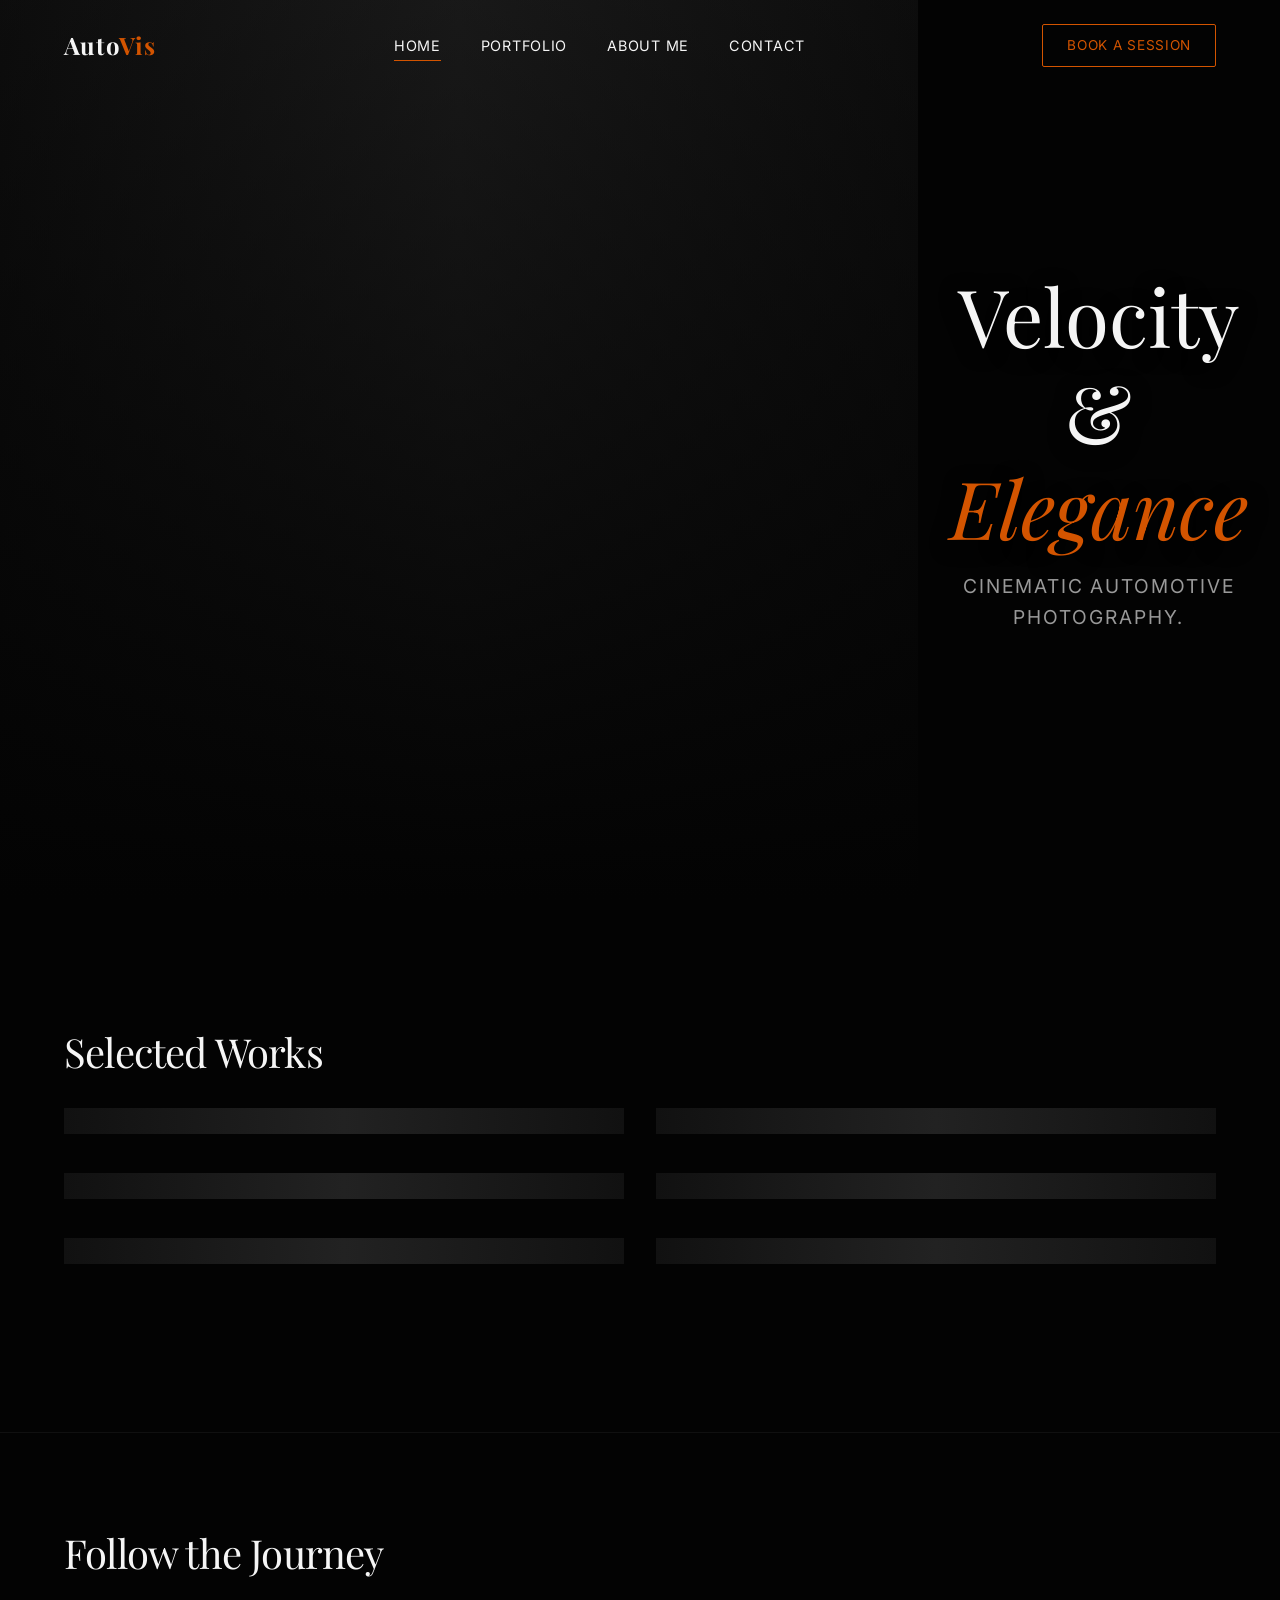
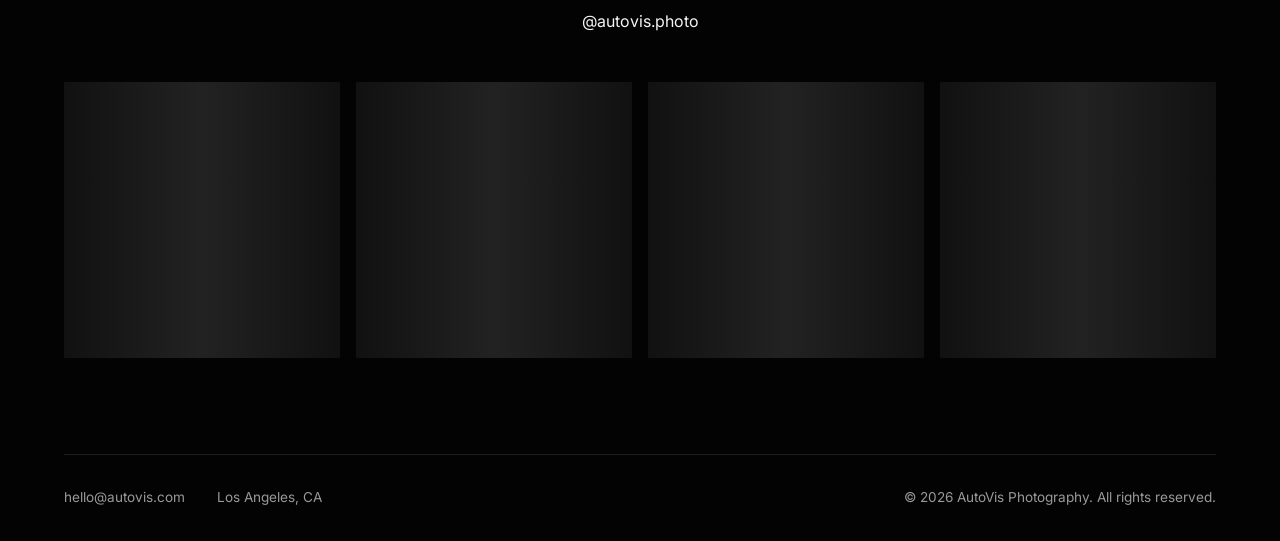
==== index.html @ afc03c2d "Initial commit: Automotive photography portfolio" ====
<!DOCTYPE html>
<html lang="en">
<head>
    <meta charset="UTF-8">
    <meta name="viewport" content="width=device-width, initial-scale=1.0">
    <title>Automotive Photography Portfolio</title>
    <meta name="description" content="High-end cinematic automotive photography portfolio.">
    <link rel="stylesheet" href="css/styles.css">
</head>
<body>
    <!-- Sticky Header -->
    <header id="main-header">
        <div class="header-container">
            <a href="index.html" class="logo">Auto<span>Vis</span></a>
            <nav class="nav-links">
                <a href="index.html" class="active">Home</a>
                <div class="dropdown">
                    <button class="dropbtn">Portfolio</button>
                    <div class="dropdown-content">
                        <a href="#featured">Featured</a>
                        <a href="project.html">Night Runs</a>
                        <a href="project.html">Track Days</a>
                    </div>
                </div>
                <a href="#about">About Me</a>
                <a href="#contact">Contact</a>
            </nav>
            <a href="#contact" class="cta-button">Book a Session</a>
            
            <div class="mobile-menu-btn">
                <span></span><span></span><span></span>
            </div>
        </div>
    </header>

    <!-- Hero Section -->
    <section class="hero">
        <div class="hero-image-container skeleton">
            <!-- Fast-paced car action image -->
            <img data-src="https://images.unsplash.com/photo-1583121274602-3e2820c69888?ixlib=rb-4.0.3&auto=format&fit=crop&w=1920&q=80" alt="Cinematic sports car on dark road" class="lazy hero-img" />
        </div>
        <div class="hero-overlay"></div>
        <div class="hero-content fade-up">
            <h1>Velocity &<br><span>Elegance</span></h1>
            <p>Cinematic Automotive Photography.</p>
        </div>
    </section>

    <!-- Featured Masonry Grid -->
    <section id="featured" class="portfolio-section">
        <div class="container">
            <h2 class="section-title fade-up">Selected Works</h2>
            <div class="masonry-grid">
                
                <a href="project.html" class="masonry-item fade-up">
                    <div class="image-wrapper skeleton">
                        <img data-src="https://images.unsplash.com/photo-1603584173870-7f23fdae1b7a?ixlib=rb-4.0.3&auto=format&fit=crop&w=800&q=80" alt="Drifting car" class="lazy" />
                    </div>
                    <div class="item-overlay">
                        <h3>Midnight Drift</h3>
                    </div>
                </a>

                <a href="project.html" class="masonry-item fade-up">
                    <div class="image-wrapper skeleton">
                        <img data-src="https://images.unsplash.com/photo-1494976388531-d1058494cdd8?ixlib=rb-4.0.3&auto=format&fit=crop&w=800&q=80" alt="Muscle car" class="lazy" />
                    </div>
                    <div class="item-overlay">
                        <h3>Desert Run</h3>
                    </div>
                </a>

                <a href="project.html" class="masonry-item fade-up">
                    <div class="image-wrapper skeleton">
                        <img data-src="https://images.unsplash.com/photo-1552519507-da3b142c6e3d?ixlib=rb-4.0.3&auto=format&fit=crop&w=800&q=80" alt="Supercar profile" class="lazy" />
                    </div>
                    <div class="item-overlay">
                        <h3>Neon City</h3>
                    </div>
                </a>

                <a href="project.html" class="masonry-item fade-up">
                    <div class="image-wrapper skeleton">
                        <img data-src="https://images.unsplash.com/photo-1614200187524-dc4b892acf16?ixlib=rb-4.0.3&auto=format&fit=crop&w=800&q=80" alt="Car front" class="lazy" />
                    </div>
                    <div class="item-overlay">
                        <h3>Apex Predator</h3>
                    </div>
                </a>

                <a href="project.html" class="masonry-item fade-up">
                    <div class="image-wrapper skeleton">
                        <img data-src="https://images.unsplash.com/photo-1503376713206-8fb933457583?ixlib=rb-4.0.3&auto=format&fit=crop&w=800&q=80" alt="Classic car in motion" class="lazy" />
                    </div>
                    <div class="item-overlay">
                        <h3>Vintage Motion</h3>
                    </div>
                </a>
                
                <a href="project.html" class="masonry-item fade-up">
                    <div class="image-wrapper skeleton">
                        <img data-src="https://images.unsplash.com/photo-1611821064430-0d4022cb4efe?ixlib=rb-4.0.3&auto=format&fit=crop&w=800&q=80" alt="Hypercar interior" class="lazy" />
                    </div>
                    <div class="item-overlay">
                        <h3>The Cockpit</h3>
                    </div>
                </a>

            </div>
        </div>
    </section>

    <!-- Instagram Footer Integration -->
    <footer id="contact" class="footer">
        <div class="container">
            <h2 class="section-title fade-up">Follow the Journey</h2>
            <p class="fade-up text-center mb-loose">@autovis.photo</p>
            
            <div class="instagram-feed fade-up">
                <!-- Mock Instagram Feed -->
                <a href="#" class="ig-post skeleton"><img data-src="https://images.unsplash.com/photo-1542362567-b07e54358753?ixlib=rb-4.0.3&auto=format&fit=crop&w=400&q=80" alt="IG Post" class="lazy"></a>
                <a href="#" class="ig-post skeleton"><img data-src="https://images.unsplash.com/photo-1514316454349-750a7fd3da3a?ixlib=rb-4.0.3&auto=format&fit=crop&w=400&q=80" alt="IG Post" class="lazy"></a>
                <a href="#" class="ig-post skeleton"><img data-src="https://images.unsplash.com/photo-1485291571150-772bcfc10da5?ixlib=rb-4.0.3&auto=format&fit=crop&w=400&q=80" alt="IG Post" class="lazy"></a>
                <a href="#" class="ig-post skeleton"><img data-src="https://images.unsplash.com/photo-1525609004556-c46c7d6cf023?ixlib=rb-4.0.3&auto=format&fit=crop&w=400&q=80" alt="IG Post" class="lazy"></a>
            </div>

            <div class="footer-bottom fade-up">
                <div class="contact-info">
                    <a href="mailto:hello@autovis.com">hello@autovis.com</a>
                    <p>Los Angeles, CA</p>
                </div>
                <p class="copyright">&copy; 2026 AutoVis Photography. All rights reserved.</p>
            </div>
        </div>
    </footer>

    <script src="js/app.js"></script>
</body>
</html>
---- css/styles.css ----
/* css/styles.css */
@import url('https://fonts.googleapis.com/css2?family=Inter:wght@300;400;500&family=Playfair+Display:ital,wght@0,400;0,600;0,700;1,400&display=swap');

/* --- Reset & Base --- */
* {
    margin: 0;
    padding: 0;
    box-sizing: border-box;
}

:root {
    --bg-color: #030303;
    --surface-color: #0a0a0a;
    --text-color: #f5f5f5;
    --text-muted: #999999;
    --accent-color: #D35400; /* Cinematic Burnt Orange */
    --accent-hover: #E67E22;
    --header-bg: rgba(3, 3, 3, 0.85);
    --skeleton-bg: #111111;
    --skeleton-shine: #222222;
    
    --font-heading: 'Playfair Display', serif;
    --font-body: 'Inter', sans-serif;
    
    --transition: all 0.4s cubic-bezier(0.25, 0.8, 0.25, 1);
}

html {
    scroll-behavior: smooth;
}

body {
    background-color: var(--bg-color);
    color: var(--text-color);
    font-family: var(--font-body);
    line-height: 1.6;
    overflow-x: hidden;
    -webkit-font-smoothing: antialiased;
}

img {
    max-width: 100%;
    display: block;
}

a {
    color: inherit;
    text-decoration: none;
    transition: var(--transition);
}

.container {
    max-width: 1440px;
    margin: 0 auto;
    padding: 0 5%;
}

.container-sm {
    max-width: 800px;
}

.text-center {
    text-align: center;
}

.mb-loose {
    margin-bottom: 3rem;
}

/* --- Typography --- */
h1, h2, h3, h4 {
    font-family: var(--font-heading);
    font-weight: 400;
    line-height: 1.2;
}

.section-title {
    font-size: 2.5rem;
    margin-bottom: 2rem;
    letter-spacing: -0.02em;
}

/* --- Header & Nav --- */
header {
    position: fixed;
    top: 0;
    left: 0;
    width: 100%;
    z-index: 100;
    padding: 1.5rem 0;
    transition: var(--transition);
}

header.header-scrolled {
    background: var(--header-bg);
    backdrop-filter: blur(10px);
    -webkit-backdrop-filter: blur(10px);
    padding: 1rem 0;
    box-shadow: 0 4px 30px rgba(0, 0, 0, 0.5);
}

.header-container {
    display: flex;
    justify-content: space-between;
    align-items: center;
    max-width: 1440px;
    margin: 0 auto;
    padding: 0 5%;
}

.logo {
    font-family: var(--font-heading);
    font-size: 1.5rem;
    font-weight: 700;
    letter-spacing: 0.05em;
    z-index: 101;
}

.logo span {
    color: var(--accent-color);
}

.nav-links {
    display: flex;
    gap: 2.5rem;
    align-items: center;
}

.nav-links a, .dropbtn {
    font-size: 0.9rem;
    font-weight: 400;
    letter-spacing: 0.05em;
    text-transform: uppercase;
    position: relative;
    background: none;
    border: none;
    color: var(--text-color);
    cursor: pointer;
    font-family: var(--font-body);
}

.nav-links a::after, .dropbtn::after {
    content: '';
    position: absolute;
    width: 0;
    height: 1px;
    bottom: -4px;
    left: 0;
    background-color: var(--accent-color);
    transition: var(--transition);
}

.nav-links a:hover::after, .nav-links a.active::after, .dropbtn:hover::after {
    width: 100%;
}

/* Dropdown */
.dropdown {
    position: relative;
    display: inline-block;
}

.dropdown-content {
    visibility: hidden;
    opacity: 0;
    position: absolute;
    top: 150%;
    left: 50%;
    transform: translateX(-50%) translateY(10px);
    background-color: var(--surface-color);
    min-width: 160px;
    box-shadow: 0px 8px 24px rgba(0,0,0,0.8);
    border: 1px solid rgba(255,255,255,0.05);
    z-index: 1;
    display: flex;
    flex-direction: column;
    padding: 0.5rem 0;
    transition: var(--transition);
}

.dropdown:hover .dropdown-content {
    visibility: visible;
    opacity: 1;
    transform: translateX(-50%) translateY(0);
}

.dropdown-content a {
    padding: 0.75rem 1.5rem;
    font-size: 0.8rem;
}

.dropdown-content a::after {
    display: none;
}

.dropdown-content a:hover {
    color: var(--accent-color);
    background-color: rgba(255,255,255,0.02);
}

.cta-button {
    border: 1px solid var(--accent-color);
    padding: 0.6rem 1.5rem;
    border-radius: 2px;
    font-size: 0.85rem;
    text-transform: uppercase;
    letter-spacing: 0.05em;
    color: var(--accent-color);
}

.cta-button:hover {
    background: var(--accent-color);
    color: #fff;
}

.mobile-menu-btn {
    display: none;
    cursor: pointer;
    z-index: 101;
}

/* --- Hero Section --- */
.hero {
    position: relative;
    height: 100vh;
    width: 100%;
    display: flex;
    align-items: center;
    justify-content: center;
    overflow: hidden;
}

.hero-image-container {
    position: absolute;
    top: 0; left: 0; width: 100%; height: 100%;
}

.hero-img {
    width: 100%;
    height: 100%;
    object-fit: cover;
    transform: scale(1.05);
    animation: slowZoom 20s infinite alternate;
}

@keyframes slowZoom {
    0% { transform: scale(1); }
    100% { transform: scale(1.1); }
}

.hero-overlay {
    position: absolute;
    top: 0; left: 0; width: 100%; height: 100%;
    background: linear-gradient(to top, var(--bg-color) 0%, rgba(3,3,3,0.3) 100%);
}

.hero-content {
    position: relative;
    z-index: 10;
    text-align: center;
    max-width: 800px;
    padding: 0 20px;
}

.hero-content h1 {
    font-size: 5rem;
    margin-bottom: 1rem;
    text-shadow: 0 4px 20px rgba(0,0,0,0.8);
}

.hero-content h1 span {
    font-style: italic;
    color: var(--accent-color);
}

.hero-content p {
    font-size: 1.2rem;
    color: var(--text-muted);
    letter-spacing: 0.1em;
    text-transform: uppercase;
}

/* --- Masonry Grid --- */
.portfolio-section {
    padding: 8rem 0;
}

.masonry-grid {
    column-count: 2;
    column-gap: 2rem;
}

.masonry-item {
    display: inline-block;
    width: 100%;
    margin-bottom: 2rem;
    position: relative;
    overflow: hidden;
    cursor: pointer;
}

.masonry-item img {
    transition: transform 0.8s cubic-bezier(0.25, 0.8, 0.25, 1);
}

.masonry-item:hover img {
    transform: scale(1.05);
}

.item-overlay {
    position: absolute;
    top: 0; left: 0; width: 100%; height: 100%;
    background: linear-gradient(to top, rgba(0,0,0,0.8) 0%, transparent 50%);
    opacity: 0;
    transition: var(--transition);
    display: flex;
    align-items: flex-end;
    padding: 2rem;
}

.masonry-item:hover .item-overlay {
    opacity: 1;
}

.item-overlay h3 {
    font-size: 1.5rem;
    transform: translateY(20px);
    transition: var(--transition);
}

.masonry-item:hover .item-overlay h3 {
    transform: translateY(0);
}

/* --- Project Pages --- */
.project-hero {
    height: 70vh;
    width: 100%;
    position: relative;
}

.project-hero-img {
    width: 100%;
    height: 100%;
    object-fit: cover;
}

.project-story {
    padding: 6rem 0;
}

.project-title {
    font-size: 4rem;
    margin-bottom: 1rem;
}

.project-meta {
    display: flex;
    gap: 2rem;
    font-size: 0.85rem;
    color: var(--text-muted);
    text-transform: uppercase;
    letter-spacing: 0.05em;
    margin-bottom: 3rem;
    border-bottom: 1px solid rgba(255,255,255,0.1);
    padding-bottom: 1rem;
}

.project-description {
    font-size: 1.1rem;
    color: #cccccc;
}

.project-gallery {
    padding-bottom: 6rem;
}

.split-gallery {
    display: grid;
    grid-template-columns: 1fr 1fr;
    gap: 2rem;
    margin-bottom: 2rem;
}

.full-bleed {
    margin-bottom: 2rem;
    width: 100vw;
    margin-left: calc(-50vw + 50%);
}

.full-bleed img {
    width: 100%;
    max-height: 90vh;
    object-fit: cover;
}

.next-project {
    padding: 8rem 0;
    text-align: center;
    background-color: var(--surface-color);
}

.next-project h3 {
    font-family: var(--font-body);
    font-size: 0.9rem;
    text-transform: uppercase;
    letter-spacing: 0.1em;
    color: var(--text-muted);
    margin-bottom: 1rem;
}

.next-project h2 {
    font-size: 3rem;
    color: var(--accent-color);
}

/* --- Instagram Footer --- */
.footer {
    padding: 6rem 0 2rem;
    background-color: var(--bg-color);
    border-top: 1px solid rgba(255,255,255,0.05);
}

.instagram-feed {
    display: grid;
    grid-template-columns: repeat(4, 1fr);
    gap: 1rem;
    margin-bottom: 6rem;
}

.ig-post {
    position: relative;
    aspect-ratio: 1/1;
    overflow: hidden;
}

.ig-post img {
    width: 100%;
    height: 100%;
    object-fit: cover;
    transition: var(--transition);
}

.ig-post:hover img {
    transform: scale(1.1);
    filter: brightness(0.7);
}

.footer-bottom {
    display: flex;
    justify-content: space-between;
    align-items: center;
    padding-top: 2rem;
    border-top: 1px solid rgba(255,255,255,0.1);
    font-size: 0.85rem;
    color: var(--text-muted);
}

.contact-info {
    display: flex;
    gap: 2rem;
}

.contact-info a:hover {
    color: var(--accent-color);
}

/* --- Utilities & Animations --- */
.fade-up {
    opacity: 0;
    transform: translateY(40px);
    transition: opacity 0.8s ease-out, transform 0.8s ease-out;
}

.fade-up.in-view {
    opacity: 1;
    transform: translateY(0);
}

/* --- Skeleton Loading & Lazy Load --- */
.skeleton {
    background-color: var(--skeleton-bg);
    position: relative;
    overflow: hidden;
}

.skeleton::after {
    content: '';
    position: absolute;
    top: 0;
    left: 0;
    width: 100%;
    height: 100%;
    background: linear-gradient(90deg, transparent, var(--skeleton-shine), transparent);
    animation: skeletonLoading 1.5s infinite;
}

@keyframes skeletonLoading {
    0% { transform: translateX(-100%); }
    100% { transform: translateX(100%); }
}

img.lazy {
    opacity: 0;
    transition: opacity 0.5s ease-in-out;
}

img.lazy.loaded {
    opacity: 1;
}

/* Remove skeleton effect when image loads */
.skeleton.loaded::after {
    display: none;
}
.skeleton.loaded {
    background-color: transparent;
}


/* --- Responsive --- */
@media (max-width: 992px) {
    .hero-content h1 { font-size: 4rem; }
    .masonry-grid { column-count: 1; }
    .project-title { font-size: 3rem; }
    .split-gallery { grid-template-columns: 1fr; }
    .instagram-feed { grid-template-columns: repeat(2, 1fr); gap: 0.5rem; }
}

@media (max-width: 768px) {
    .nav-links, .cta-button { display: none; }
    .mobile-menu-btn {
        display: flex;
        flex-direction: column;
        gap: 5px;
    }
    .mobile-menu-btn span {
        width: 25px;
        height: 2px;
        background-color: var(--text-color);
    }
    .hero-content h1 { font-size: 3rem; }
    .project-meta { flex-direction: column; gap: 0.5rem; }
    .footer-bottom { flex-direction: column; gap: 1rem; text-align: center; }
}
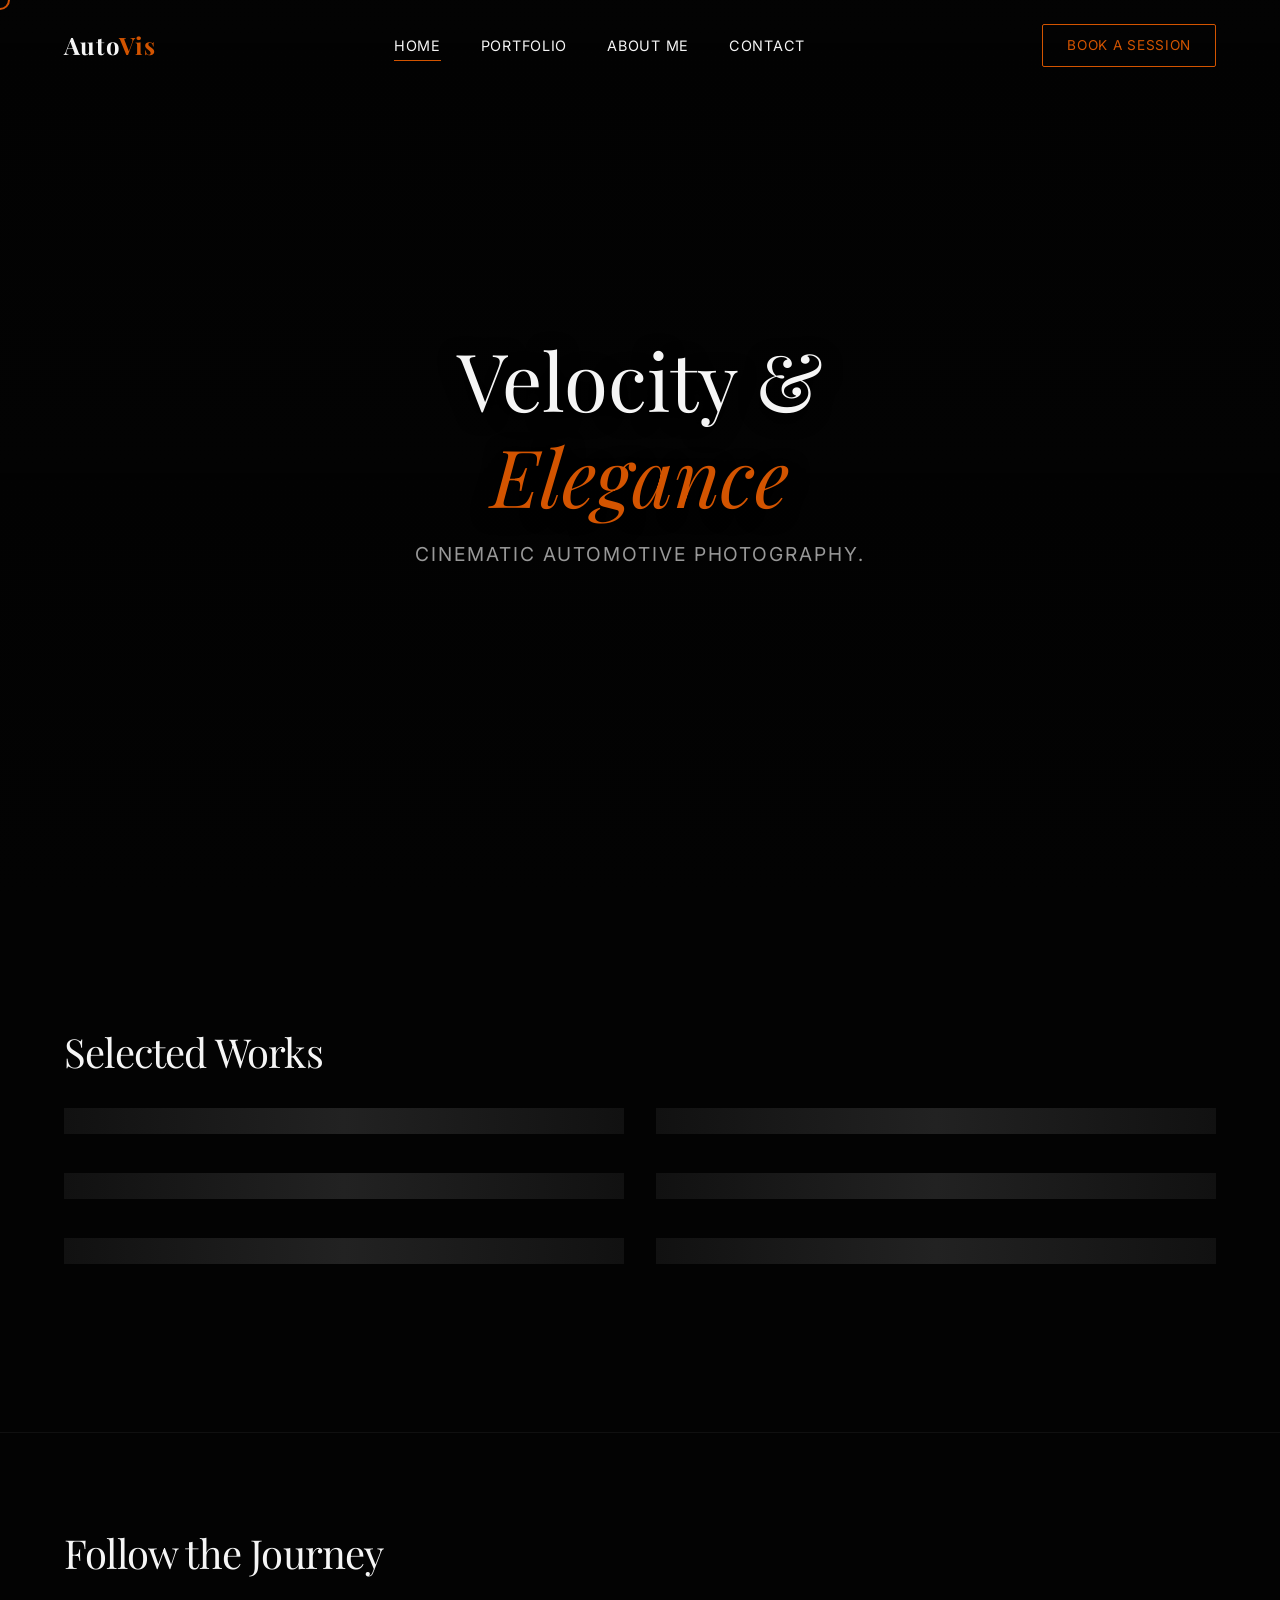
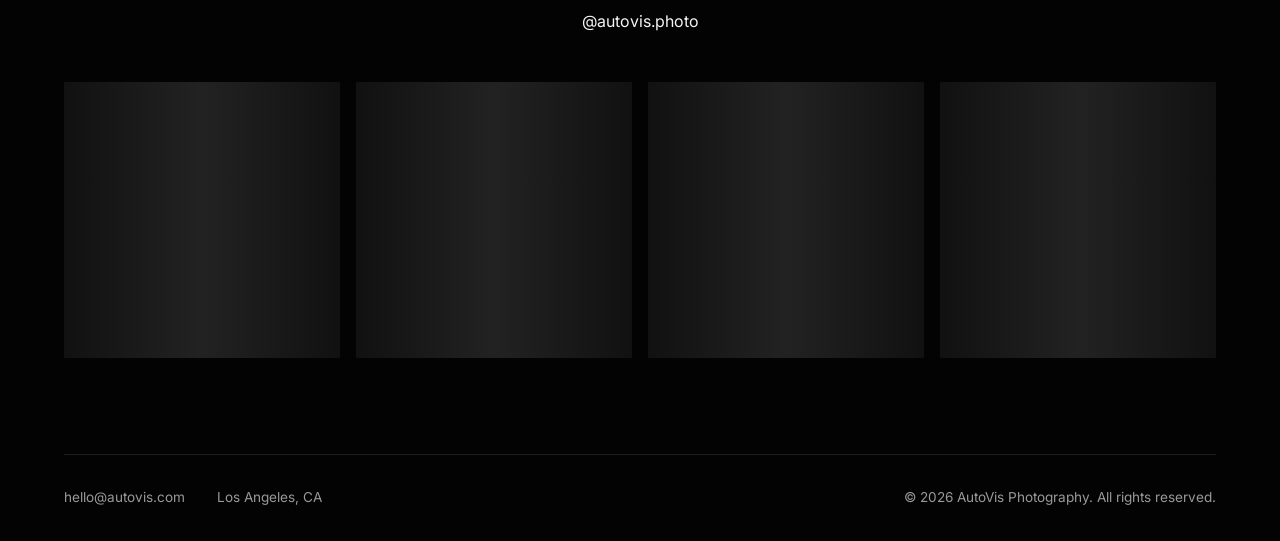
==== commit 96adf0b0: "feat: Orchestrator integration - Advanced Visual Engine, Custom Cursor, Vanilla Tilt, and Video-on-h" ====
--- a/index.html
+++ b/index.html
@@ -8,6 +8,14 @@
     <link rel="stylesheet" href="css/styles.css">
 </head>
 <body>
+    <!-- Ignition Loader -->
+    <div class="ignition-loader">
+        <div class="headlight"></div>
+    </div>
+
+    <!-- Custom Cursor -->
+    <div class="custom-cursor"></div>
+
     <!-- Sticky Header -->
     <header id="main-header">
         <div class="header-container">
@@ -35,9 +43,8 @@
 
     <!-- Hero Section -->
     <section class="hero">
-        <div class="hero-image-container skeleton">
-            <!-- Fast-paced car action image -->
-            <img data-src="https://images.unsplash.com/photo-1583121274602-3e2820c69888?ixlib=rb-4.0.3&auto=format&fit=crop&w=1920&q=80" alt="Cinematic sports car on dark road" class="lazy hero-img" />
+        <div class="hero-image-container">
+            <video src="https://coverr.co/s3/mp4/Luxury_black_car_on_highway.mp4" autoplay loop muted playsinline class="hero-img"></video>
         </div>
         <div class="hero-overlay"></div>
         <div class="hero-content fade-up">
@@ -52,7 +59,7 @@
             <h2 class="section-title fade-up">Selected Works</h2>
             <div class="masonry-grid">
                 
-                <a href="project.html" class="masonry-item fade-up">
+                <a href="project.html" class="masonry-item fade-up" data-video-src="https://videos.pexels.com/video-files/3752531/3752531-uhd_2160_4096_25fps.mp4">
                     <div class="image-wrapper skeleton">
                         <img data-src="https://images.unsplash.com/photo-1603584173870-7f23fdae1b7a?ixlib=rb-4.0.3&auto=format&fit=crop&w=800&q=80" alt="Drifting car" class="lazy" />
                     </div>
@@ -61,7 +68,7 @@
                     </div>
                 </a>
 
-                <a href="project.html" class="masonry-item fade-up">
+                <a href="project.html" class="masonry-item fade-up" data-video-src="https://videos.pexels.com/video-files/5241853/5241853-uhd_2160_4096_25fps.mp4">
                     <div class="image-wrapper skeleton">
                         <img data-src="https://images.unsplash.com/photo-1494976388531-d1058494cdd8?ixlib=rb-4.0.3&auto=format&fit=crop&w=800&q=80" alt="Muscle car" class="lazy" />
                     </div>
@@ -70,7 +77,7 @@
                     </div>
                 </a>
 
-                <a href="project.html" class="masonry-item fade-up">
+                <a href="project.html" class="masonry-item fade-up" data-video-src="https://videos.pexels.com/video-files/8098939/8098939-uhd_2160_3840_25fps.mp4">
                     <div class="image-wrapper skeleton">
                         <img data-src="https://images.unsplash.com/photo-1552519507-da3b142c6e3d?ixlib=rb-4.0.3&auto=format&fit=crop&w=800&q=80" alt="Supercar profile" class="lazy" />
                     </div>
@@ -134,6 +141,8 @@
         </div>
     </footer>
 
+    <!-- Libraries -->
+    <script src="https://cdnjs.cloudflare.com/ajax/libs/vanilla-tilt/1.8.1/vanilla-tilt.min.js"></script>
     <script src="js/app.js"></script>
 </body>
 </html>
--- a/css/styles.css
+++ b/css/styles.css
@@ -15,7 +15,7 @@
     --text-muted: #999999;
     --accent-color: #D35400; /* Cinematic Burnt Orange */
     --accent-hover: #E67E22;
-    --header-bg: rgba(3, 3, 3, 0.85);
+    --header-bg: rgba(5, 5, 5, 0.4);
     --skeleton-bg: #111111;
     --skeleton-shine: #222222;
     
@@ -27,6 +27,7 @@
 
 html {
     scroll-behavior: smooth;
+    cursor: none; /* Hide default cursor for custom cursor */
 }
 
 body {
@@ -43,7 +44,8 @@
     display: block;
 }
 
-a {
+a, button {
+    cursor: none;
     color: inherit;
     text-decoration: none;
     transition: var(--transition);
@@ -65,6 +67,59 @@
 
 .mb-loose {
     margin-bottom: 3rem;
+}
+
+/* --- Ignition Loader --- */
+.ignition-loader {
+    position: fixed;
+    top: 0; left: 0; width: 100vw; height: 100vh;
+    background-color: var(--bg-color);
+    z-index: 9999;
+    display: flex;
+    justify-content: center;
+    align-items: center;
+    transition: opacity 0.8s ease;
+}
+
+.ignition-loader.fade-out {
+    opacity: 0;
+    pointer-events: none;
+}
+
+.headlight {
+    width: 0;
+    height: 4px;
+    background-color: var(--text-color);
+    box-shadow: 0 0 20px 5px rgba(255, 255, 255, 0.8), 0 0 50px 10px rgba(211, 84, 0, 0.5);
+    animation: ignite 1.2s cubic-bezier(0.8, 0, 0.2, 1) forwards;
+}
+
+@keyframes ignite {
+    0% { width: 0; opacity: 0; }
+    50% { width: 100px; opacity: 1; }
+    100% { width: 100vw; height: 100vh; opacity: 1; background-color: var(--bg-color); box-shadow: none; }
+}
+
+/* --- Custom Cursor --- */
+.custom-cursor {
+    position: fixed;
+    top: 0; left: 0;
+    width: 20px; height: 20px;
+    border: 2px solid var(--accent-color);
+    border-radius: 50%;
+    transform: translate(-50%, -50%);
+    pointer-events: none;
+    z-index: 10000;
+    transition: width 0.3s, height 0.3s, background-color 0.3s, box-shadow 0.3s;
+    mix-blend-mode: difference;
+}
+
+.custom-cursor.expand {
+    width: 50px;
+    height: 50px;
+    background-color: rgba(211, 84, 0, 0.2);
+    box-shadow: 0 0 15px rgba(211, 84, 0, 0.5);
+    border-color: transparent;
 }
 
 /* --- Typography --- */
@@ -93,10 +148,11 @@
 
 header.header-scrolled {
     background: var(--header-bg);
-    backdrop-filter: blur(10px);
-    -webkit-backdrop-filter: blur(10px);
+    backdrop-filter: blur(15px);
+    -webkit-backdrop-filter: blur(15px);
     padding: 1rem 0;
     box-shadow: 0 4px 30px rgba(0, 0, 0, 0.5);
+    border-bottom: 1px solid rgba(255,255,255,0.05);
 }
 
 .header-container {
@@ -135,7 +191,6 @@
     background: none;
     border: none;
     color: var(--text-color);
-    cursor: pointer;
     font-family: var(--font-body);
 }
 
@@ -167,7 +222,8 @@
     top: 150%;
     left: 50%;
     transform: translateX(-50%) translateY(10px);
-    background-color: var(--surface-color);
+    background-color: rgba(10, 10, 10, 0.8);
+    backdrop-filter: blur(15px);
     min-width: 160px;
     box-shadow: 0px 8px 24px rgba(0,0,0,0.8);
     border: 1px solid rgba(255,255,255,0.05);
@@ -215,7 +271,6 @@
 
 .mobile-menu-btn {
     display: none;
-    cursor: pointer;
     z-index: 101;
 }
 
@@ -228,24 +283,19 @@
     align-items: center;
     justify-content: center;
     overflow: hidden;
+    perspective: 1000px;
 }
 
 .hero-image-container {
     position: absolute;
-    top: 0; left: 0; width: 100%; height: 100%;
+    top: -10%; left: -10%; width: 120%; height: 120%;
+    will-change: transform;
 }
 
 .hero-img {
     width: 100%;
     height: 100%;
     object-fit: cover;
-    transform: scale(1.05);
-    animation: slowZoom 20s infinite alternate;
-}
-
-@keyframes slowZoom {
-    0% { transform: scale(1); }
-    100% { transform: scale(1.1); }
 }
 
 .hero-overlay {
@@ -260,6 +310,7 @@
     text-align: center;
     max-width: 800px;
     padding: 0 20px;
+    transform: translateZ(50px);
 }
 
 .hero-content h1 {
@@ -280,9 +331,12 @@
     text-transform: uppercase;
 }
 
-/* --- Masonry Grid --- */
+/* --- Masonry Grid & Vanilla Tilt --- */
 .portfolio-section {
     padding: 8rem 0;
+    background: var(--bg-color);
+    position: relative;
+    z-index: 2;
 }
 
 .masonry-grid {
@@ -296,15 +350,34 @@
     margin-bottom: 2rem;
     position: relative;
     overflow: hidden;
-    cursor: pointer;
+    transform-style: preserve-3d;
+}
+
+.image-wrapper {
+    position: relative;
+    width: 100%;
+    height: 100%;
 }
 
 .masonry-item img {
     transition: transform 0.8s cubic-bezier(0.25, 0.8, 0.25, 1);
 }
 
-.masonry-item:hover img {
-    transform: scale(1.05);
+.hover-video {
+    position: absolute;
+    top: 0; left: 0; width: 100%; height: 100%;
+    object-fit: cover;
+    z-index: 2;
+    opacity: 0;
+    animation: fadeIn 0.4s forwards;
+}
+
+@keyframes fadeIn {
+    to { opacity: 1; }
+}
+
+.js-tilt-glare-inner {
+    background: linear-gradient(135deg, rgba(211, 84, 0, 0.4) 0%, transparent 100%) !important;
 }
 
 .item-overlay {
@@ -316,6 +389,8 @@
     display: flex;
     align-items: flex-end;
     padding: 2rem;
+    z-index: 3;
+    transform: translateZ(30px);
 }
 
 .masonry-item:hover .item-overlay {
@@ -347,6 +422,9 @@
 
 .project-story {
     padding: 6rem 0;
+    background: rgba(10, 10, 10, 0.5);
+    backdrop-filter: blur(10px);
+    border-bottom: 1px solid rgba(255,255,255,0.05);
 }
 
 .project-title {
@@ -373,6 +451,7 @@
 
 .project-gallery {
     padding-bottom: 6rem;
+    padding-top: 4rem;
 }
 
 .split-gallery {
@@ -509,7 +588,6 @@
     opacity: 1;
 }
 
-/* Remove skeleton effect when image loads */
 .skeleton.loaded::after {
     display: none;
 }
@@ -529,6 +607,8 @@
 
 @media (max-width: 768px) {
     .nav-links, .cta-button { display: none; }
+    html, a, button { cursor: auto; } /* Disable custom cursor on mobile */
+    .custom-cursor { display: none; }
     .mobile-menu-btn {
         display: flex;
         flex-direction: column;
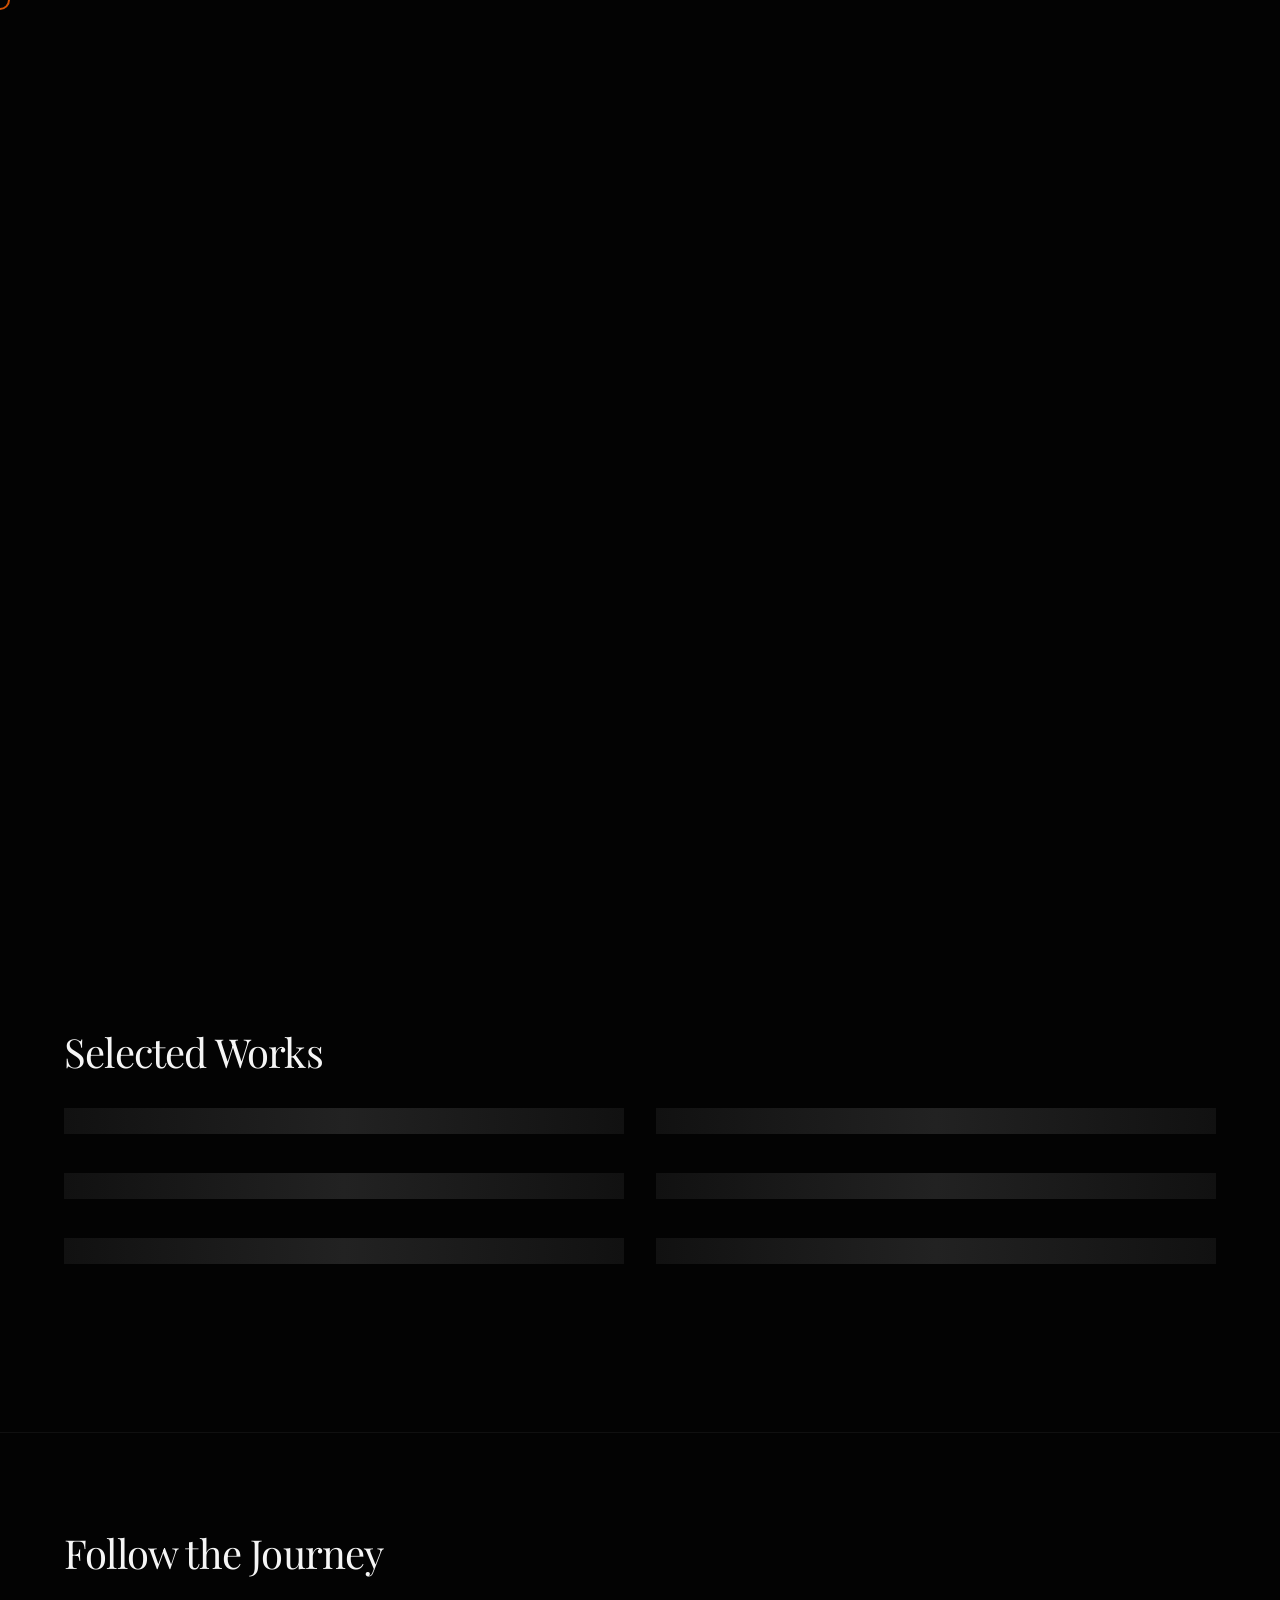
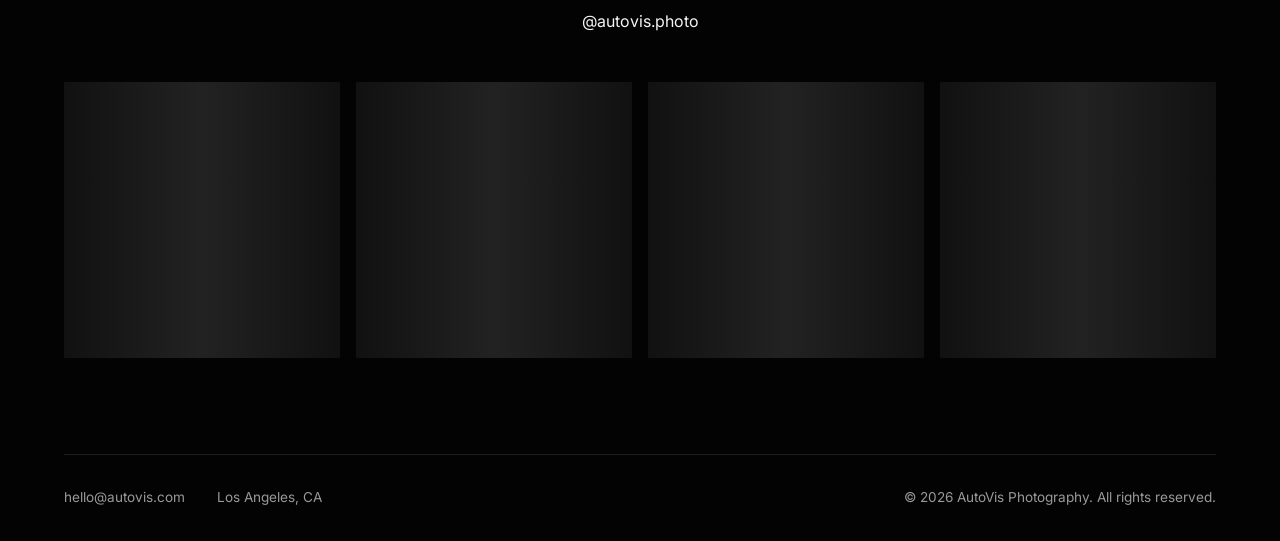
==== commit 9cf2d5b9: "feat: Add cinematic video intro sequence" ====
--- a/index.html
+++ b/index.html
@@ -8,8 +8,10 @@
     <link rel="stylesheet" href="css/styles.css">
 </head>
 <body>
-    <!-- Ignition Loader -->
-    <div class="ignition-loader">
+    <!-- Intro Sequence Loader -->
+    <div class="intro-loader">
+        <video src="https://videos.pexels.com/video-files/8098939/8098939-uhd_2160_3840_25fps.mp4" autoplay muted playsinline loop class="intro-video"></video>
+        <div class="intro-overlay"></div>
         <div class="headlight"></div>
     </div>
 
--- a/css/styles.css
+++ b/css/styles.css
@@ -69,8 +69,8 @@
     margin-bottom: 3rem;
 }
 
-/* --- Ignition Loader --- */
-.ignition-loader {
+/* --- Intro Sequence Loader --- */
+.intro-loader {
     position: fixed;
     top: 0; left: 0; width: 100vw; height: 100vh;
     background-color: var(--bg-color);
@@ -78,20 +78,37 @@
     display: flex;
     justify-content: center;
     align-items: center;
-    transition: opacity 0.8s ease;
-}
-
-.ignition-loader.fade-out {
+    transition: opacity 1.2s ease-in-out;
+}
+
+.intro-loader.fade-out {
     opacity: 0;
     pointer-events: none;
 }
 
+.intro-video {
+    position: absolute;
+    top: 0; left: 0; width: 100%; height: 100%;
+    object-fit: cover;
+    z-index: 1;
+}
+
+.intro-overlay {
+    position: absolute;
+    top: 0; left: 0; width: 100%; height: 100%;
+    background: linear-gradient(to top, rgba(3, 3, 3, 0.9) 0%, transparent 100%);
+    z-index: 2;
+}
+
 .headlight {
+    position: relative;
+    z-index: 3;
     width: 0;
     height: 4px;
     background-color: var(--text-color);
     box-shadow: 0 0 20px 5px rgba(255, 255, 255, 0.8), 0 0 50px 10px rgba(211, 84, 0, 0.5);
-    animation: ignite 1.2s cubic-bezier(0.8, 0, 0.2, 1) forwards;
+    animation: ignite 0.8s cubic-bezier(0.8, 0, 0.2, 1) forwards;
+    animation-delay: 2.5s;
 }
 
 @keyframes ignite {
